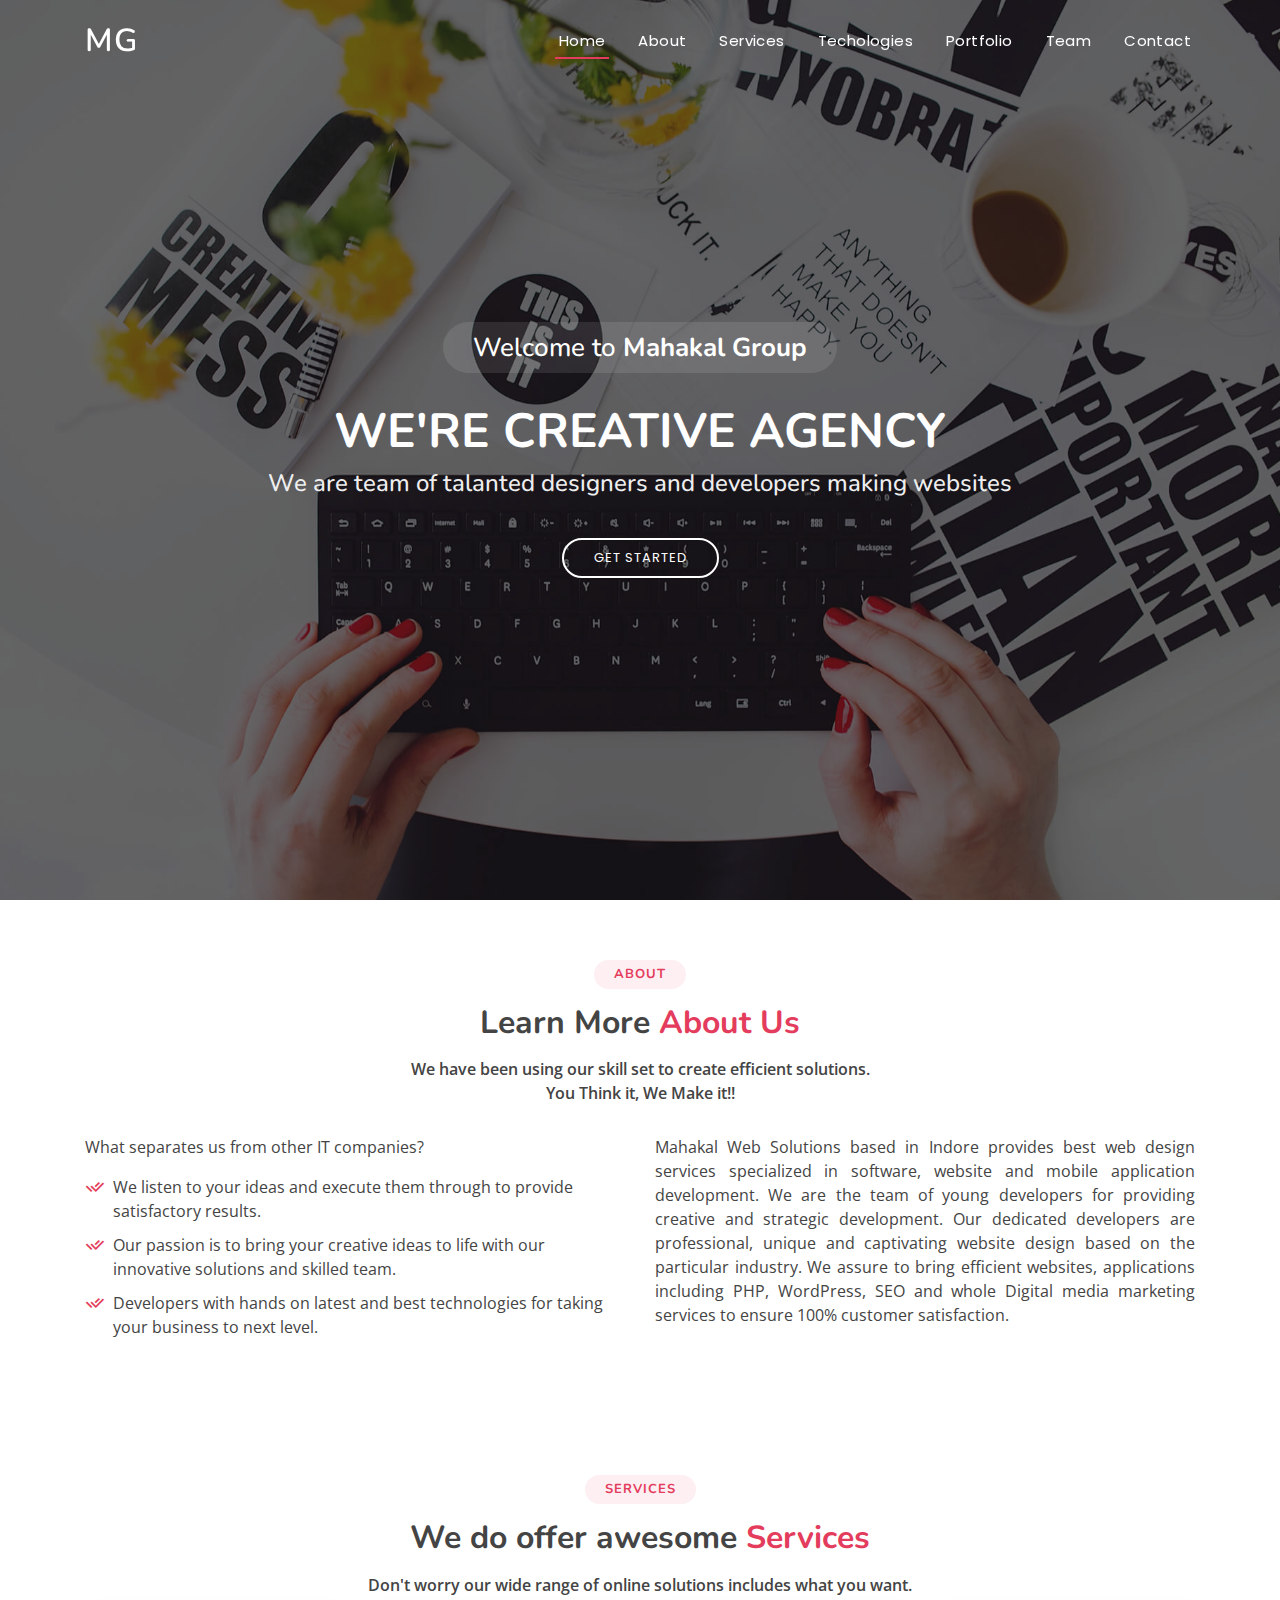
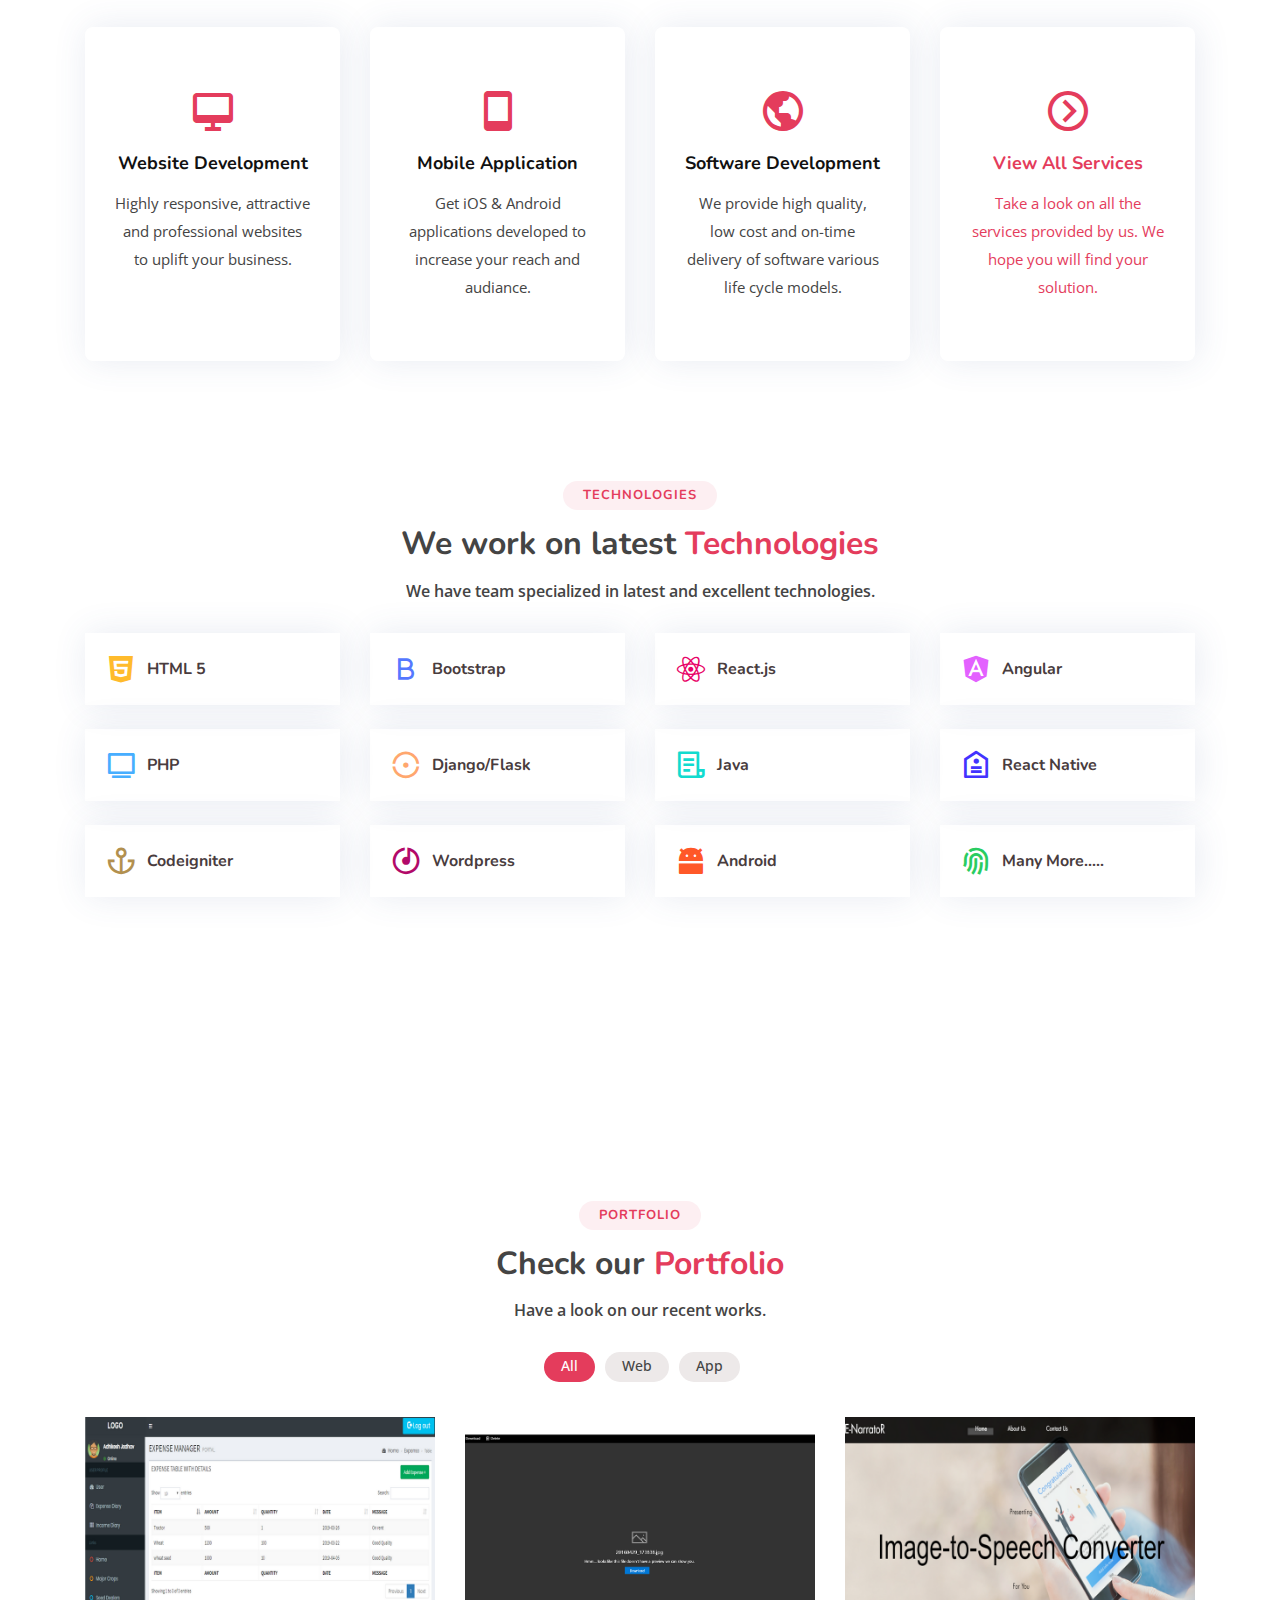
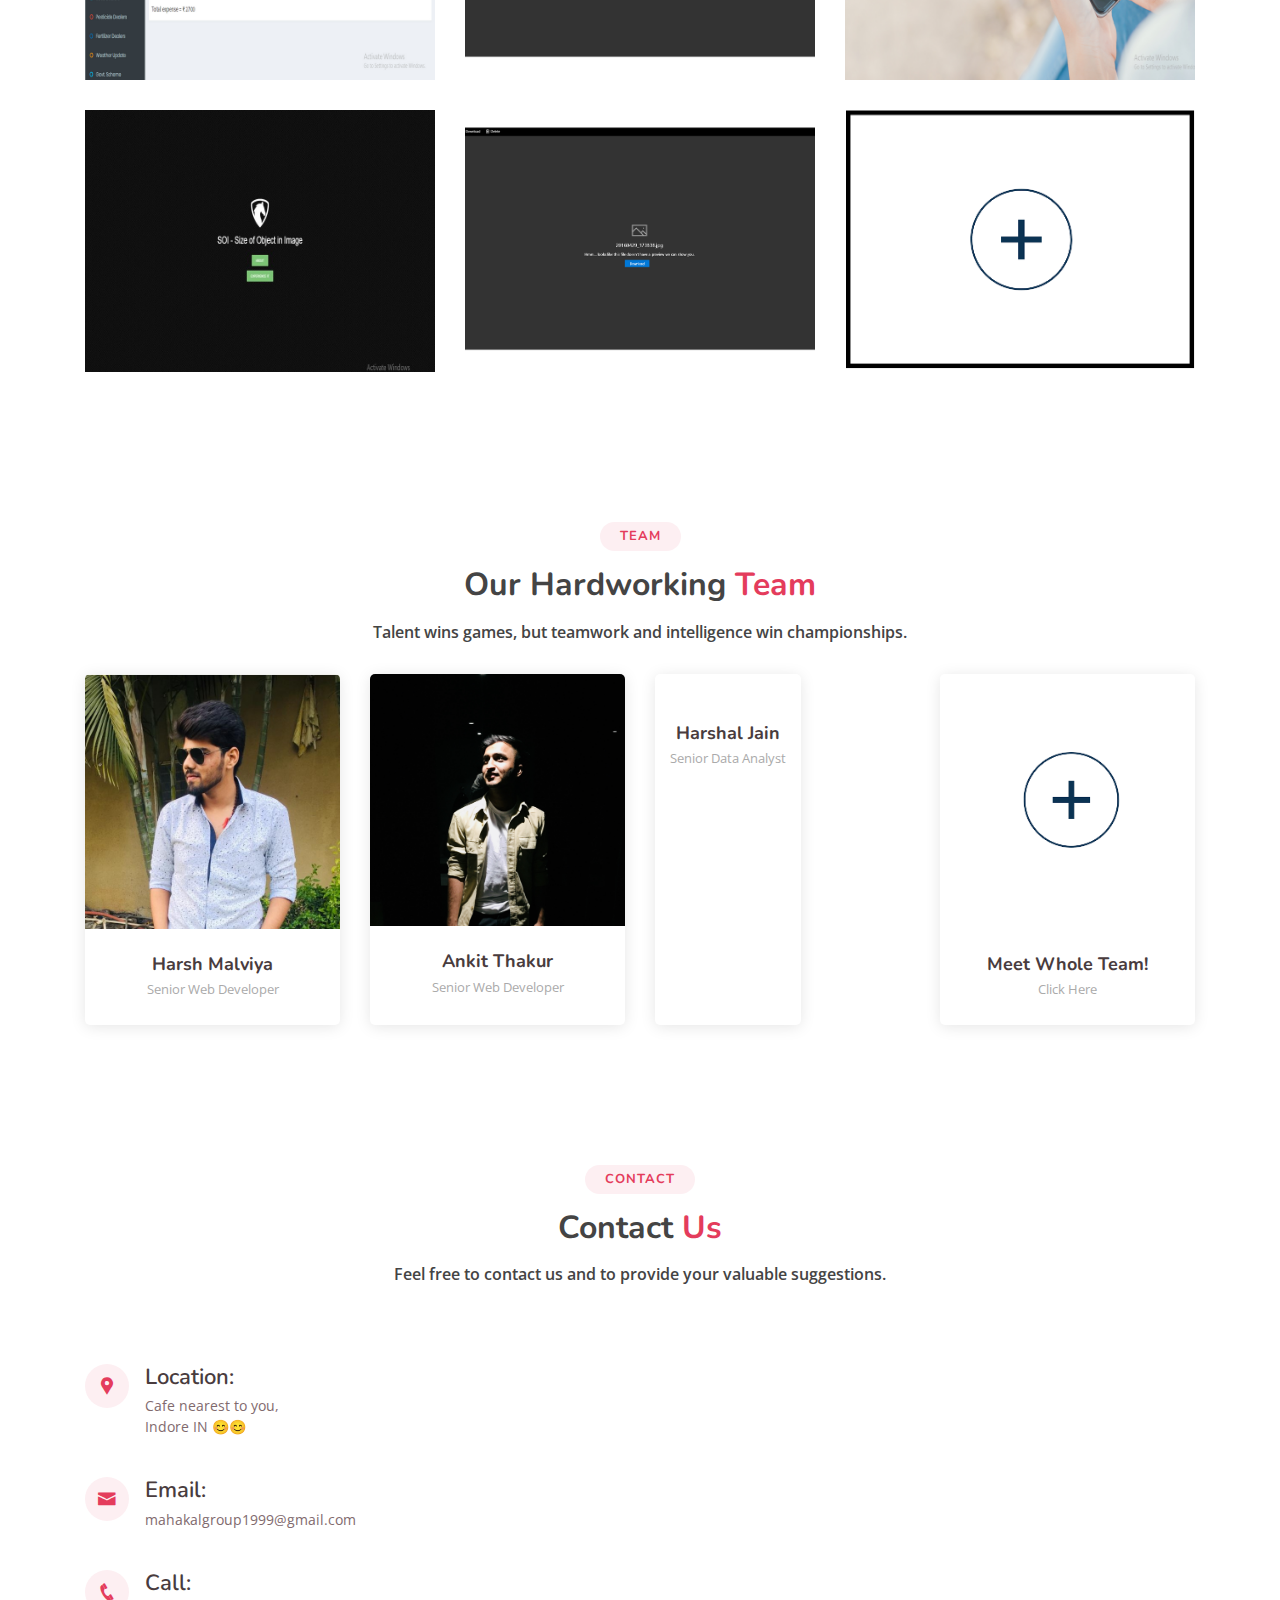
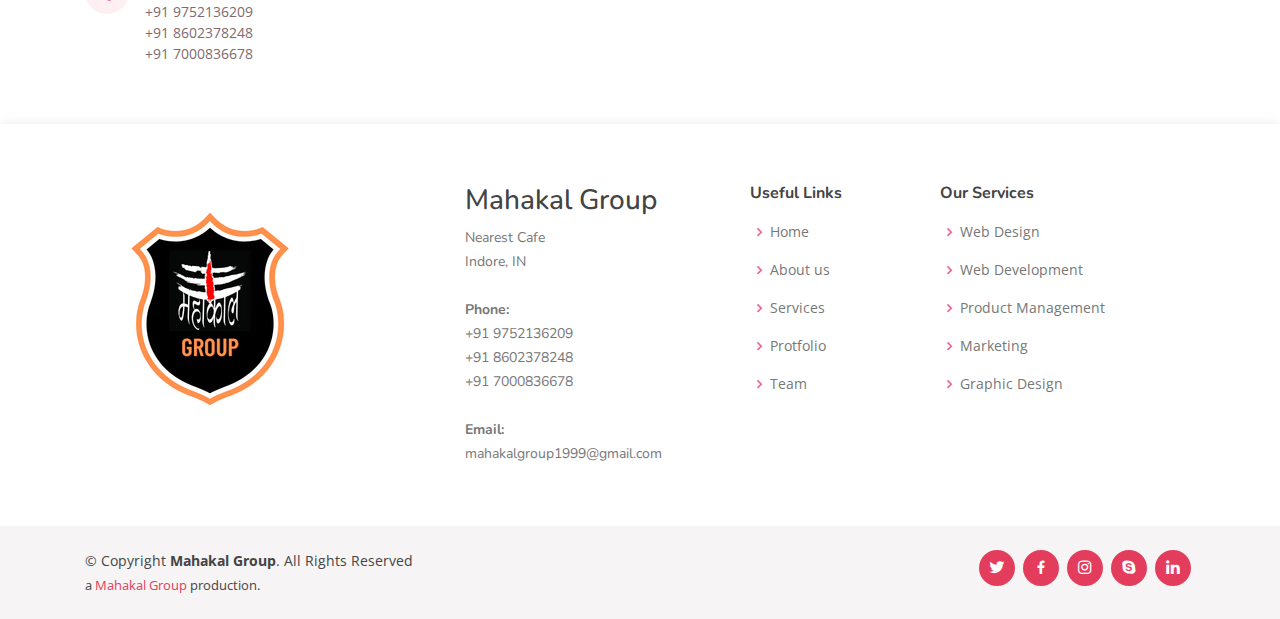
==== index.html @ ed3bf4cd "original upload" ====
<!DOCTYPE html>
<html lang="en">

<head>
    <meta charset="utf-8">
    <meta content="width=device-width, initial-scale=1.0" name="viewport">
    <title>Mahakal Group - MG</title>
    <meta content="" name="descriptison">
    <meta content="" name="keywords">
    <link href="assets/img/unnamed.png" rel="icon">
    <link href="assets/img/apple-touch-icon.png" rel="apple-touch-icon">
    <link href="https://fonts.googleapis.com/css?family=Open+Sans:300,300i,400,400i,600,600i,700,700i|Nunito:300,300i,400,400i,600,600i,700,700i|Poppins:300,300i,400,400i,500,500i,600,600i,700,700i" rel="stylesheet">
    <link href="assets/vendor/bootstrap/css/bootstrap.min.css" rel="stylesheet">
    <link href="assets/vendor/icofont/icofont.min.css" rel="stylesheet">
    <link href="assets/vendor/boxicons/css/boxicons.min.css" rel="stylesheet">
    <link href="assets/vendor/remixicon/remixicon.css" rel="stylesheet">
    <link href="assets/vendor/venobox/venobox.css" rel="stylesheet">
    <link href="assets/vendor/owl.carousel/assets/owl.carousel.min.css" rel="stylesheet">
    <link href="assets/css/style.css" rel="stylesheet">
</head>

<body>
    <header id="header" class="fixed-top">
        <div class="container d-flex align-items-center">
            <h1 class="logo mr-auto"><a href="#hero">MG</a></h1>
            <!-- <a href="index.html" class="logo mr-auto"><img src="assets/img/logo.png" alt="" class="img-fluid"></a>-->

            <nav class="nav-menu d-none d-lg-block">
                <ul>
                    <li class="active"><a href="#hero">Home</a></li>
                    <li><a href="#about">About</a></li>
                    <li><a href="#services">Services</a></li>
                    <li><a href="#features">Techologies</a></li>
                    <li><a href="#portfolio">Portfolio</a></li>
                    <li><a href="#team">Team</a></li>
                    <li><a href="#contact">Contact</a></li>
                </ul>
            </nav>
        </div>
    </header>

    <section id="hero">
        <div class="hero-container">
            <h3>Welcome to <strong>Mahakal Group</strong></h3>
            <h1>We're Creative Agency</h1>
            <h2>We are team of talanted designers and developers making websites</h2>
            <a href="#about" class="btn-get-started scrollto">Get Started</a>
        </div>
    </section>

    <main id="main">
        <section id="about" class="about">
            <div class="container">
                <div class="section-title">
                    <h2>About</h2>
                    <h3>Learn More <span>About Us</span></h3>
                    <p>We have been using our skill set to create efficient solutions.<br>You Think it, We Make it!!</p>
                </div>

                <div class="row content">
                    <div class="col-lg-6">
                        <p>
                            What separates us from other IT companies?
                        </p>
                        <ul>
                            <li><i class="ri-check-double-line"></i> We listen to your ideas and execute them through to provide satisfactory results.</li>
                            <li><i class="ri-check-double-line"></i> Our passion is to bring your creative ideas to life with our innovative solutions and skilled team.</li>
                            <li><i class="ri-check-double-line"></i> Developers with hands on latest and best technologies for taking your business to next level.</li>
                        </ul>
                    </div>
                    
                    <div class="col-lg-6 pt-4 pt-lg-0">
                        <p style="text-align:justify">
                        Mahakal Web Solutions based in Indore provides best web design services specialized in software, website and mobile application development.  We are the team of young developers for providing creative and strategic development.  Our dedicated developers are professional, unique and captivating website design based on the particular industry. We assure to bring efficient websites, applications including PHP, WordPress, SEO and whole Digital media marketing services to ensure 100% customer satisfaction.
                        </p>
                        
                        <!-- <a href="#" class="btn-learn-more">Learn More</a> -->
                    </div>
                </div>
            </div>
        </section>

        <section id="services" class="services">
            <div class="container">
                <div class="section-title">
                    <h2>Services</h2>
                    <h3>We do offer awesome <span>Services</span></h3>
                    <p>Don't worry our wide range of online solutions includes what you want.</p>
                </div>

                <div class="row">
                    <div class="col-md-6 col-lg-3 d-flex align-items-stretch mb-5 mb-lg-0">
                        <div class="icon-box">
                            <div class="icon"><i class="bx bx-desktop"></i></div>
                            <h4 class="title"><a href="javascript:void(0)">Website Development</a></h4>
                            <p class="description">Highly responsive, attractive and professional websites to uplift your business.</p>
                        </div>
                    </div>

                    <div class="col-md-6 col-lg-3 d-flex align-items-stretch mb-5 mb-lg-0">
                        <div class="icon-box">
                            <div class="icon"><i class="bx bx-mobile"></i></div>
                            <h4 class="title"><a href="javascript:void(0)">Mobile Application</a></h4>
                            <p class="description">Get iOS & Android applications developed to increase your reach and audiance.</p>
                        </div>
                    </div>

                    <div class="col-md-6 col-lg-3 d-flex align-items-stretch mb-5 mb-lg-0">
                        <div class="icon-box">
                            <div class="icon"><i class="bx bx-world"></i></div>
                            <h4 class="title"><a href="javascript:void(0)">Software Development</a></h4>
                            <p class="description">We provide high quality, low cost and on-time delivery of software various life cycle models.</p>
                        </div>
                    </div>

                    <div class="col-md-6 col-lg-3 d-flex align-items-stretch mb-5 mb-lg-0">
                        <a href="services.html">
                            <div class="icon-box" ">
                                <div class="icon"><i class="bx bx-chevron-right-circle"></i></div>
                                <h4 class="title">View All Services</h4>
                                <p class="description">Take a look on all the services provided by us. We hope you will find your solution.</p>
                            </div>
                        </a>
                    </div>
                </div>
            </div>
        </section>

        <section id="features" class="features">
            <div class="container">
                <div class="section-title">
                    <h2>Technologies</h2>
                    <h3>We work on latest <span>Technologies</span></h3>
                    <p>We have team specialized in latest and excellent technologies.</p>
                </div>

                <div class="row">
                    <div class="col-lg-3 col-md-4 col-6 col-6">
                        <div class="icon-box">
                            <i class=" ri-html5-fill " style="color: #ffbb2c;"></i>
                            <h3><a href="javascript:void(0)">HTML 5</a></h3>
                        </div>
                    </div>
                    
                    <div class="col-lg-3 col-md-4 col-6">
                        <div class="icon-box">
                            <i class=" ri-bold " style="color: #5578ff;"></i>
                            <h3><a href="javascript:void(0)">Bootstrap</a></h3>
                        </div>
                    </div>
          
                    <div class="col-lg-3 col-md-4 col-6 mt-4 mt-md-0">
                        <div class="icon-box">
                            <i class=" ri-reactjs-fill " style="color: #e80368;"></i>
                            <h3><a href="javascript:void(0)">React.js</a></h3>
                        </div>
                    </div>
          
                    <div class="col-lg-3 col-md-4 col-6 mt-4 mt-lg-0">
                        <div class="icon-box">
                            <i class="ri-angularjs-fill" style="color: #e361ff;"></i>
                            <h3><a href="javascript:void(0)">Angular</a></h3>
                        </div>
                    </div>
          
                    <div class="col-lg-3 col-md-4 col-6 mt-4">
                        <div class="icon-box">
                            <i class=" ri-tv-2-line " style="color: #47aeff;"></i>
                            <h3><a href="javascript:void(0)">PHP</a></h3>
                        </div>
                    </div>
          
                    <div class="col-lg-3 col-md-4 col-6 mt-4">
                        <div class="icon-box">
                            <i class="ri-gradienter-line" style="color: #ffa76e;"></i>
                            <h3><a href="javascript:void(0)">Django/Flask</a></h3>
                        </div>
                    </div>
          
                    <div class="col-lg-3 col-md-4 col-6 mt-4">
                        <div class="icon-box">
                            <i class="ri-file-list-3-line" style="color: #11dbcf;"></i>
                            <h3><a href="javascript:void(0)">Java</a></h3>
                        </div>
                    </div>
          
                    <div class="col-lg-3 col-md-4 col-6 mt-4">
                        <div class="icon-box">
                            <i class="ri-price-tag-2-line" style="color: #4233ff;"></i>
                            <h3><a href="javascript:void(0)">React Native</a></h3>
                        </div>
                    </div>
          
                    <div class="col-lg-3 col-md-4 col-6 mt-4">
                        <div class="icon-box">
                            <i class="ri-anchor-line" style="color: #b2904f;"></i>
                            <h3><a href="javascript:void(0)">Codeigniter</a></h3>
                        </div>
                    </div>
                  
                    <div class="col-lg-3 col-md-4 col-6 mt-4">
                        <div class="icon-box">
                            <i class="ri-disc-line" style="color: #b20969;"></i>
                            <h3><a href="javascript:void(0)">Wordpress</a></h3>
                        </div>
                    </div>
                  
                    <div class="col-lg-3 col-md-4 col-6 mt-4">
                        <div class="icon-box">
                            <i class=" ri-android-fill " style="color: #ff5828;"></i>
                            <h3><a href="javascript:void(0)">Android</a></h3>
                        </div>
                    </div>
                  
                    <div class="col-lg-3 col-md-4 col-6 mt-4">
                        <div class="icon-box">
                            <i class="ri-fingerprint-line" style="color: #29cc61;"></i>
                            <h3><a href="javascript:void(0)">Many More.....</a></h3>
                        </div>
                    </div>
                </div>
            </div>
        </section>

        <section id="cta" class="cta">
            <div class="container">
                <div class="text-center">
                    <p>'Tis the business of little minds to shrink; but he whose heart is firm, <br>and whose conscience approves his conduct, will pursue his principles unto death.</p>
                </div>
            </div>
        </section>

        <section id="portfolio" class="portfolio">
            <div class="container">
                <div class="section-title">
                    <h2>Portfolio</h2>
                    <h3>Check our <span>Portfolio</span></h3>
                    <p>Have a look on our recent works.</p>
                </div>

                <div class="row">
                    <div class="col-lg-12 d-flex justify-content-center">
                        <ul id="portfolio-flters">
                            <li data-filter="*" class="filter-active">All</li>
                            <li data-filter=".filter-web">Web</li>
                            <li data-filter=".filter-app">App</li>
                        </ul>
                    </div>
                </div>

                <div class="row portfolio-container">
                    <div class="col-lg-4 col-md-6 portfolio-item filter-web">
                        <img src="assets/img/portfolio/portfolio-2.jpg" class="img-fluid" alt="">
                        <div class="portfolio-info">
                            <h4>Kisaan Seva Portal</h4>
                            <p>Website</p>
                            <a href="assets/img/portfolio/portfolio-2.jpg" data-gall="portfolioGallery" class="venobox preview-link" title="Web 3"><i class="bx bx-plus"></i></a>
                            <a href="portfolio.html" class="details-link" title="More Details"><i class="bx bx-link"></i></a>
                        </div>
                    </div>

                    <div class="col-lg-4 col-md-6 portfolio-item filter-app">
                        <img src="assets/img/portfolio/portfolio-1.jpg" class="img-fluid" alt="">
                        <div class="portfolio-info">
                            <h4>Flappy Bird</h4>
                            <p>PC Game</p>
                            <a href="assets/img/portfolio/portfolio-1.jpg" data-gall="portfolioGallery" class="venobox preview-link" title="App 1"><i class="bx bx-plus"></i></a>
                            <a href="portfolio.html" class="details-link" title="More Details"><i class="bx bx-link"></i></a>
                        </div>
                    </div>

                    <div class="col-lg-4 col-md-6 portfolio-item filter-web">
                        <img src="assets/img/portfolio/portfolio-3.jpg" class="img-fluid" alt="">
                        <div class="portfolio-info">
                            <h4>E-narrator</h4>
                            <p>Website</p>
                            <a href="assets/img/portfolio/portfolio-3.jpg" data-gall="portfolioGallery" class="venobox preview-link" title="App 2"><i class="bx bx-plus"></i></a>
                            <a href="portfolio.html" class="details-link" title="More Details"><i class="bx bx-link"></i></a>
                        </div>
                    </div>

                    <div class="col-lg-4 col-md-6 portfolio-item filter-web">
                        <img src="assets/img/portfolio/portfolio-4.jpg" class="img-fluid" alt="">
                        <div class="portfolio-info">
                            <h4>SOI</h4>
                            <p>Interactie Website</p>
                            <a href="assets/img/portfolio/portfolio-4.jpg" data-gall="portfolioGallery" class="venobox preview-link" title="Web 2"><i class="bx bx-plus"></i></a>
                            <a href="portfolio.html" class="details-link" title="More Details"><i class="bx bx-link"></i></a>
                        </div>
                    </div>

                    <div class="col-lg-4 col-md-6 portfolio-item filter-app">
                        <img src="assets/img/portfolio/portfolio-6.jpg" class="img-fluid" alt="">
                        <div class="portfolio-info">
                            <h4>App 3</h4>
                            <p>Deskop Assistant</p>
                            <a href="assets/img/portfolio/portfolio-6.jpg" data-gall="portfolioGallery" class="venobox preview-link" title="App 3"><i class="bx bx-plus"></i></a>
                            <a href="portfolio.html" class="details-link" title="More Details"><i class="bx bx-link"></i></a>
                        </div>
                    </div>

                    <div class="col-lg-4 col-md-6 portfolio-item">
                        <a href="portfolio.html">
                            <img src="assets/img/portfolio/download.png" class="img-fluid" alt="">
                            <div class="portfolio-info">
                                <h4>View More.....</h4>
                            </div>
                        </a>
                    </div>  
                </div>
            </div>
        </section>

        <section id="team" class="team">
            <div class="container">
                <div class="section-title">
                    <h2>Team</h2>
                    <h3>Our Hardworking <span>Team</span></h3>
                    <p>Talent wins games, but teamwork and intelligence win championships.</p>
                </div>

                <div class="row">
                    <div class="col-lg-3 col-md-6 d-flex align-items-stretch">
                        <div class="member">
                            <div class="member-img">
                                <img src="assets/img/team/harsh.jpg" class="img-fluid" alt="">
                                <div class="social">
                                    <a href="http://harsh12-99.github.io"><i class="icofont-world"></i></a>
                                    <a href="https://twitter.com/harsh_12_"><i class="icofont-twitter"></i></a>
                                    <a href="https://www.linkedin.com/in/harshmalviya/"><i class="icofont-linkedin"></i></a>
                                    <a href="https://www.instagram.com/harsh_12_/"><i class="icofont-instagram"></i></a>
                                </div>
                            </div>
                            
                            <div class="member-info">
                                <h4>Harsh Malviya</h4>
                                <span>Senior Web Developer</span>
                            </div>
                        </div>
                    </div>

                    <div class="col-lg-3 col-md-6 d-flex align-items-stretch">
                        <div class="member">
                            <div class="member-img">
                                <img src="assets/img/team/ankit.jpg" class="img-fluid" alt="">
                                <div class="social">
                                    <a href="javascript:void(0)"><i class="icofont-world"></i></a>
                                    <a href="https://twitter.com/ankit_ladoo10"><i class="icofont-twitter"></i></a>
                                    <a href="https://www.linkedin.com/in/ankit-thakur-4b4bb2160/"><i class="icofont-linkedin"></i></a>
                                    <a href="https://www.instagram.com/_ankit31__/"><i class="icofont-instagram"></i></a>
                                </div>
                            </div>
                            
                            <div class="member-info">
                                <h4>Ankit Thakur</h4>
                                <span>Senior Web Developer</span>
                            </div>
                        </div>
                    </div>

                    <div class="col-lg-3 col-md-6 d-flex align-items-stretch">
                        <div class="member">
                            <div class="member-img">
                                <img src="assets/img/team/harshal.jpg" class="img-fluid" alt="">
                                <div class="social">
                                    <a href="javascript:void(0)"><i class="icofont-world"></i></a>
                                    <a href="https://twitter.com/HARSHAL_678"><i class="icofont-twitter"></i></a>
                                    <a href="https://www.linkedin.com/in/harshal-jain-968290159/"><i class="icofont-linkedin"></i></a>
                                    <a href="https://www.instagram.com/harshaljain7/"><i class="icofont-instagram"></i></a>
                                </div>
                            </div>
                                
                            <div class="member-info">
                                <h4>Harshal Jain</h4>
                                <span>Senior Data Analyst</span>
                            </div>
                        </div>
                    </div>


                    <div class="col-lg-3 col-md-6 d-flex align-items-stretch">
                        <a href="team.html">
                            <div class="member">
                                <div class="member-img">
                                    <img src="assets/img/team/download.png" class="img-fluid" alt="">
                                </div>

                                <div class="member-info">
                                    <h4>Meet Whole Team!</h4>
                                    <span>Click Here</span>
                                </div>
                            </div>
                        </a>
                    </div>
                </div>
            </div>
        </section>

        <section id="contact" class="contact">
            <div class="container">
                <div class="section-title">
                    <h2>Contact</h2>
                    <h3>Contact <span>Us</span></h3>
                    <p>Feel free to contact us and to provide your valuable suggestions.</p>
                </div>

                <div class="row mt-5">
                    <div class="col-lg-4">
                        <div class="info">
                            <div class="address">
                                <i class="icofont-google-map"></i>
                                <h4>Location:</h4>
                                <p>Cafe nearest to you, <br>Indore IN 😊😊</p>
                            </div>

                            <div class="email">
                                <i class="icofont-envelope"></i>
                                <h4>Email:</h4>
                                <p>mahakalgroup1999@gmail.com</p>
                            </div>

                            <div class="phone">
                                <i class="icofont-phone"></i>
                                <h4>Call:</h4>
                                <p>+91 9752136209<br> +91 8602378248 <br> +91 7000836678</p>
                            </div>
                        </div>
                    </div>

                    <div class="col-lg-8 mt-5 mt-lg-0">
                        <div>
                            <iframe style="border:0; width: 100%; height: 270px;" src="https://www.google.com/maps/embed?pb=!1m14!1m8!1m3!1d12097.433213460943!2d-74.0062269!3d40.7101282!3m2!1i1024!2i768!4f13.1!3m3!1m2!1s0x0%3A0xb89d1fe6bc499443!2sDowntown+Conference+Center!5e0!3m2!1smk!2sbg!4v1539943755621" frameborder="0" allowfullscreen></iframe>
                        </div>
                    </div>
                </div>
            </div>
        </section>
    </main>

    <footer id="footer">
        <div class="footer-top">
            <div class="container">
                <div class="row">
                    <div class="col-lg-4 col-md-6 footer-newsletter">
                        <img src="assets/img/unnamed.png">
                    </div>
                    
                    <div class="col-lg-3 col-md-6 footer-contact">
                        <h3>Mahakal Group</h3>
                        <p>
                            Nearest Cafe <br>
                            Indore, IN <br>
                            <br>
                        <strong>Phone:<br></strong> +91 9752136209<br>+91 8602378248 <br>+91 7000836678<br>
                        <br>
                        <strong>Email:<br></strong> mahakalgroup1999@gmail.com<br>
                        </p>
                    </div>

                    <div class="col-lg-2 col-md-6 footer-links">
                        <h4>Useful Links</h4>
                        <ul>
                            <li><i class="bx bx-chevron-right"></i> <a href="javascript:void(0)">Home</a></li>
                            <li><i class="bx bx-chevron-right"></i> <a href="index.html#about">About us</a></li>
                            <li><i class="bx bx-chevron-right"></i> <a href="index.html#services">Services</a></li>
                            <li><i class="bx bx-chevron-right"></i> <a href="index.html#portfolio">Protfolio</a></li>
                            <li><i class="bx bx-chevron-right"></i> <a href="index.html#team">Team</a></li>
                        </ul>
                    </div>

                    <div class="col-lg-3 col-md-6 footer-links">
                        <h4>Our Services</h4>
                        <ul>
                            <li><i class="bx bx-chevron-right"></i> <a href="services.html">Web Design</a></li>
                            <li><i class="bx bx-chevron-right"></i> <a href="services.html">Web Development</a></li>
                            <li><i class="bx bx-chevron-right"></i> <a href="services.html">Product Management</a></li>
                            <li><i class="bx bx-chevron-right"></i> <a href="services.html">Marketing</a></li>
                            <li><i class="bx bx-chevron-right"></i> <a href="services.html">Graphic Design</a></li>
                        </ul>
                    </div>

                </div>
            </div>
        </div>

        <div class="container d-md-flex py-4">
            <div class="mr-md-auto text-center text-md-left">
                <div class="copyright">
                    &copy; Copyright <strong><span>Mahakal Group</span></strong>. All Rights Reserved
                </div>
                
                <div class="credits">
                    a <a href="javascript:void(0)">Mahakal Group</a> production.
                </div>
            </div>
          
            <div class="social-links text-center text-md-right pt-3 pt-md-0">
                <a href="javascript:void(0)" class="twitter"><i class="bx bxl-twitter"></i></a>
                <a href="javascript:void(0)" class="facebook"><i class="bx bxl-facebook"></i></a>
                <a href="javascript:void(0)" class="instagram"><i class="bx bxl-instagram"></i></a>
                <a href="javascript:void(0)" class="google-plus"><i class="bx bxl-skype"></i></a>
                <a href="javascript:void(0)" class="linkedin"><i class="bx bxl-linkedin"></i></a>
            </div>
        </div>
    </footer>

    <a href="#" class="back-to-top"><i class="ri-arrow-up-line"></i></a>

    <script src="assets/vendor/jquery/jquery.min.js"></script>
    <script src="assets/vendor/bootstrap/js/bootstrap.bundle.min.js"></script>
    <script src="assets/vendor/jquery.easing/jquery.easing.min.js"></script>
    <script src="assets/vendor/php-email-form/validate.js"></script>
    <script src="assets/vendor/isotope-layout/isotope.pkgd.min.js"></script>
    <script src="assets/vendor/venobox/venobox.min.js"></script>
    <script src="assets/vendor/owl.carousel/owl.carousel.min.js"></script>
    <script src="assets/js/main.js"></script>
</body>
</html>
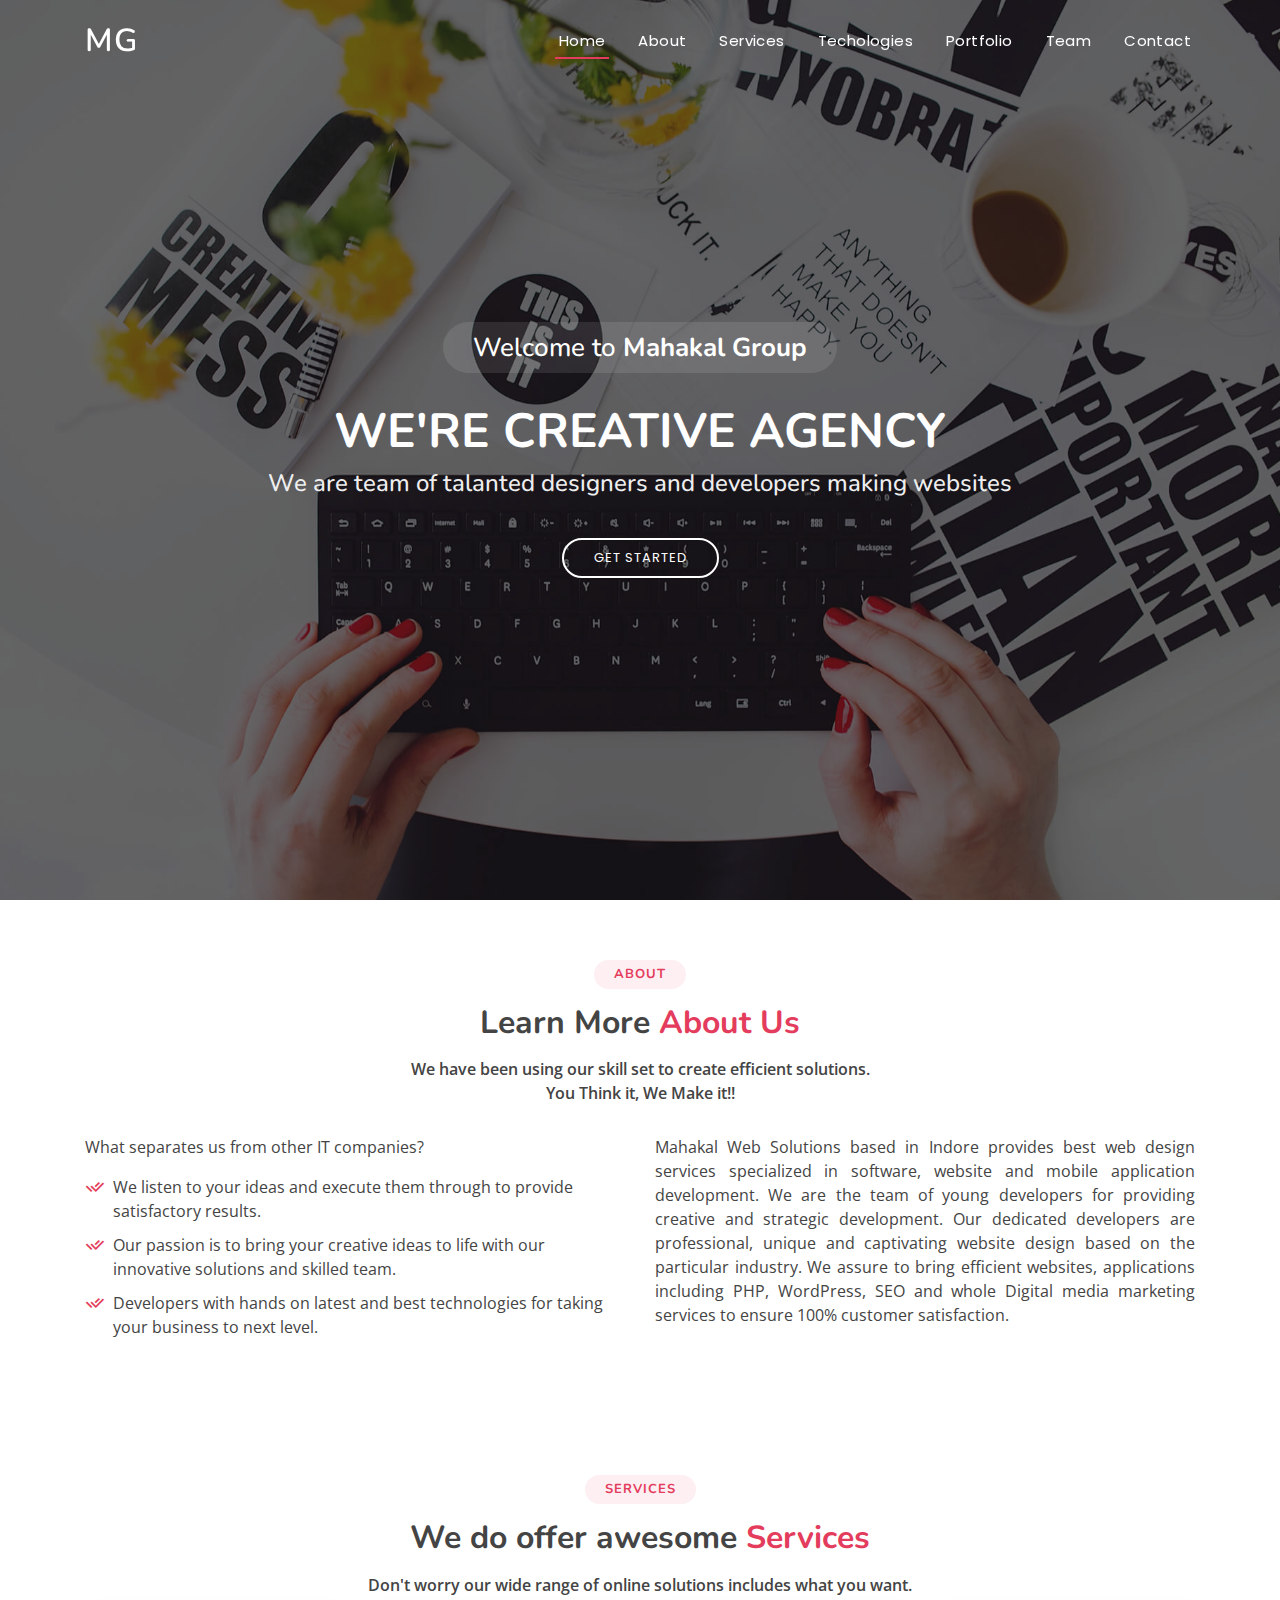
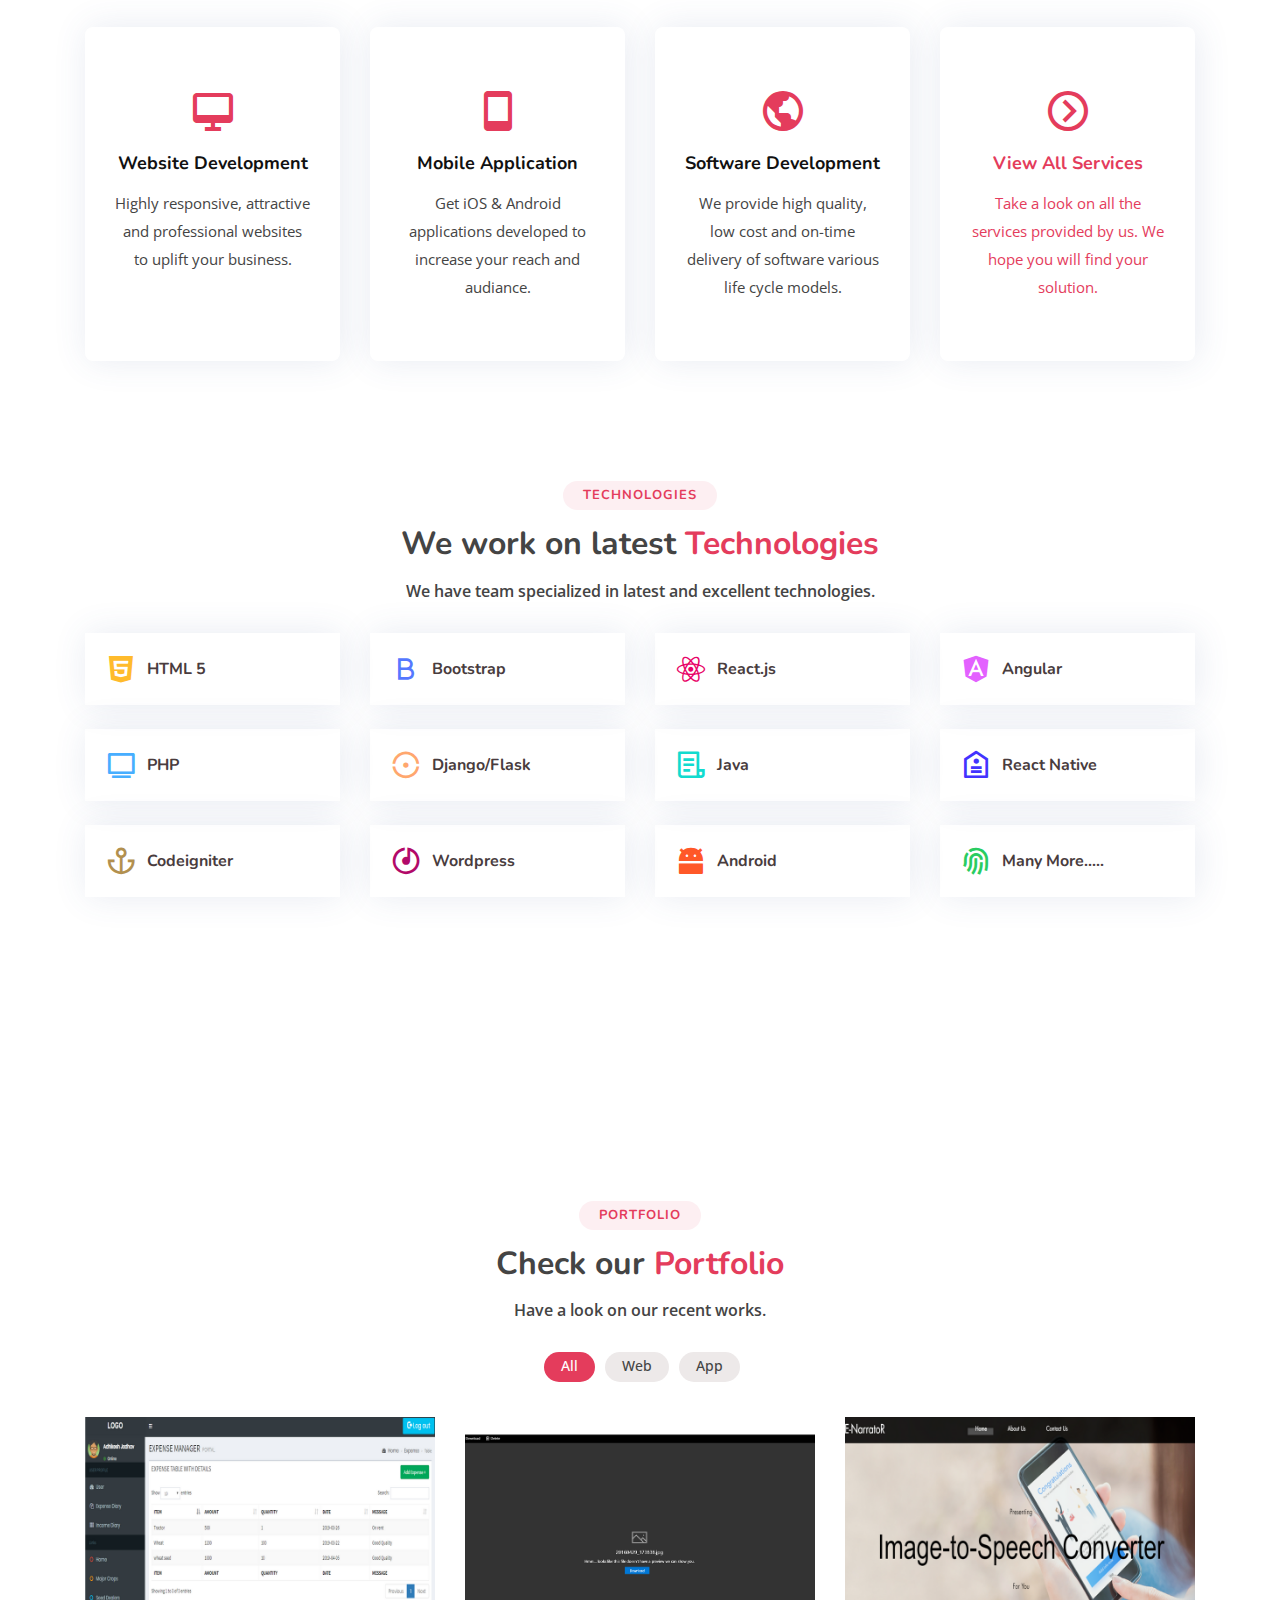
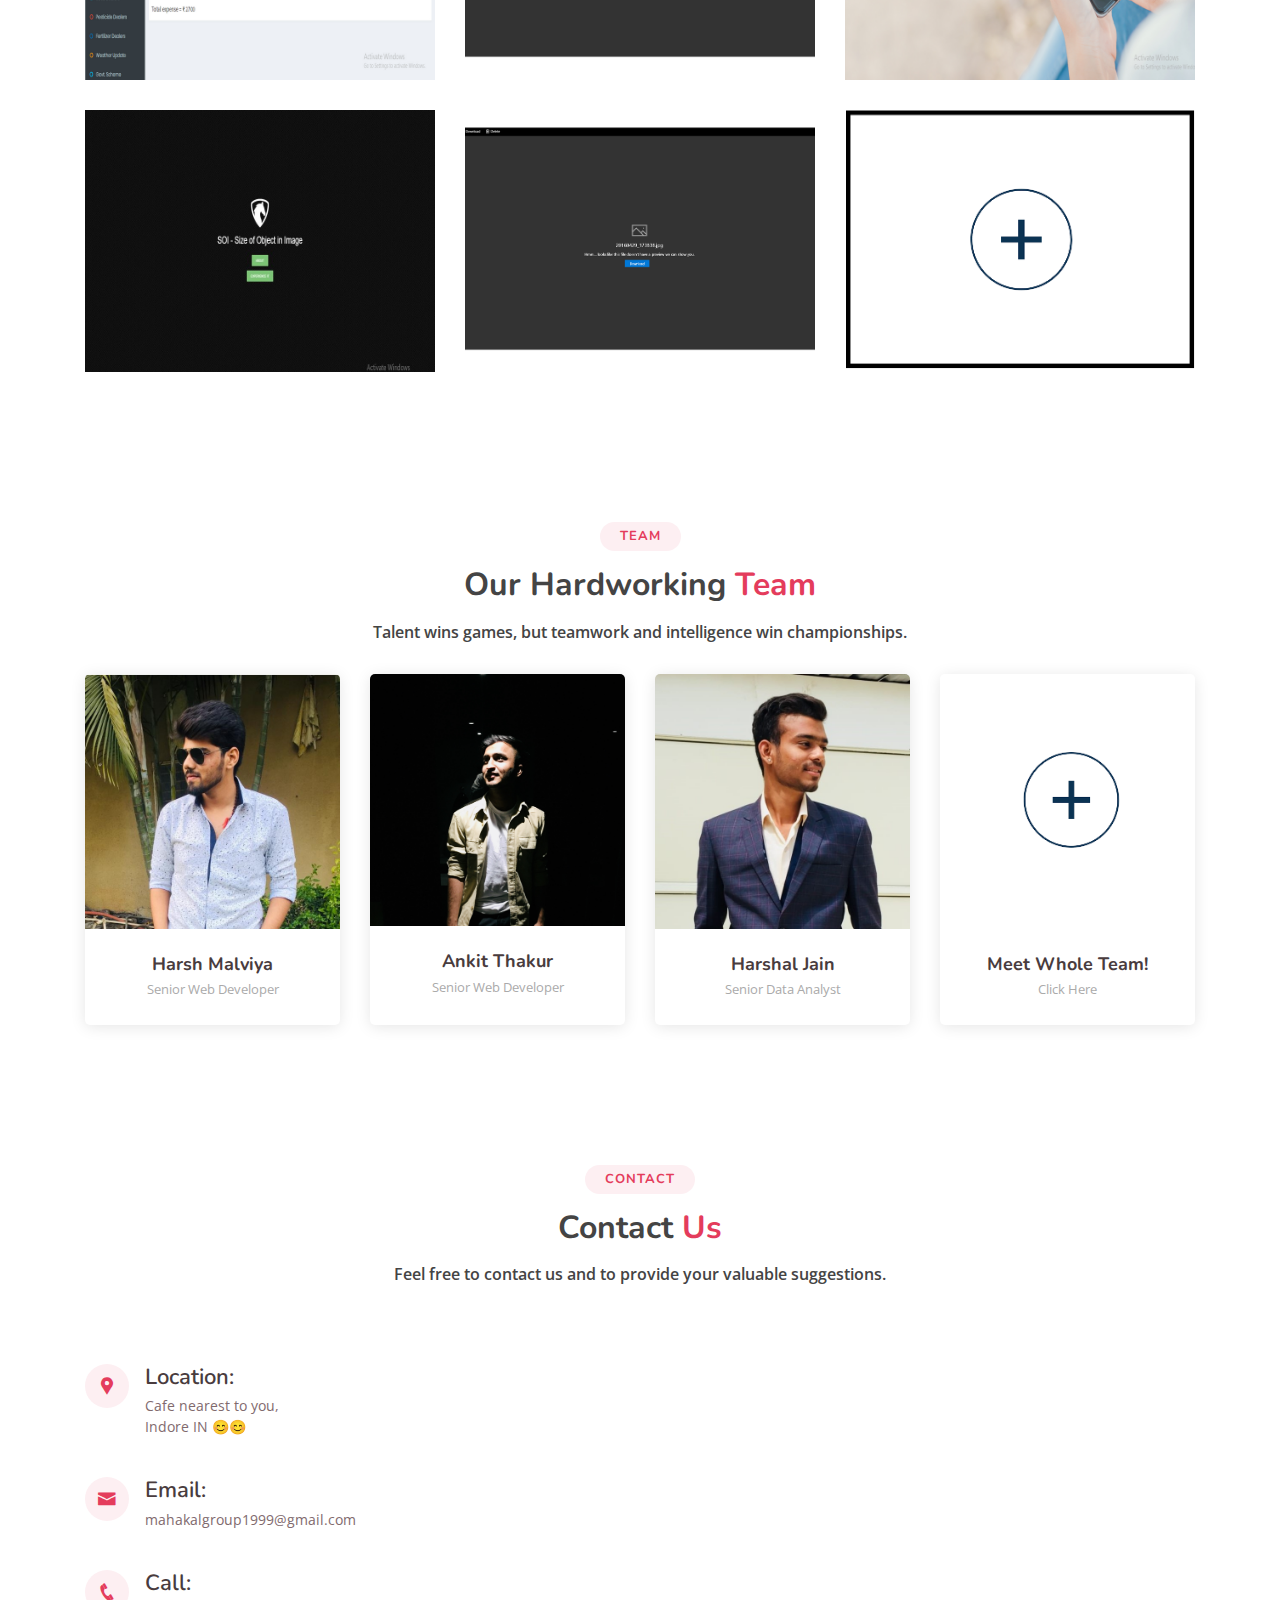
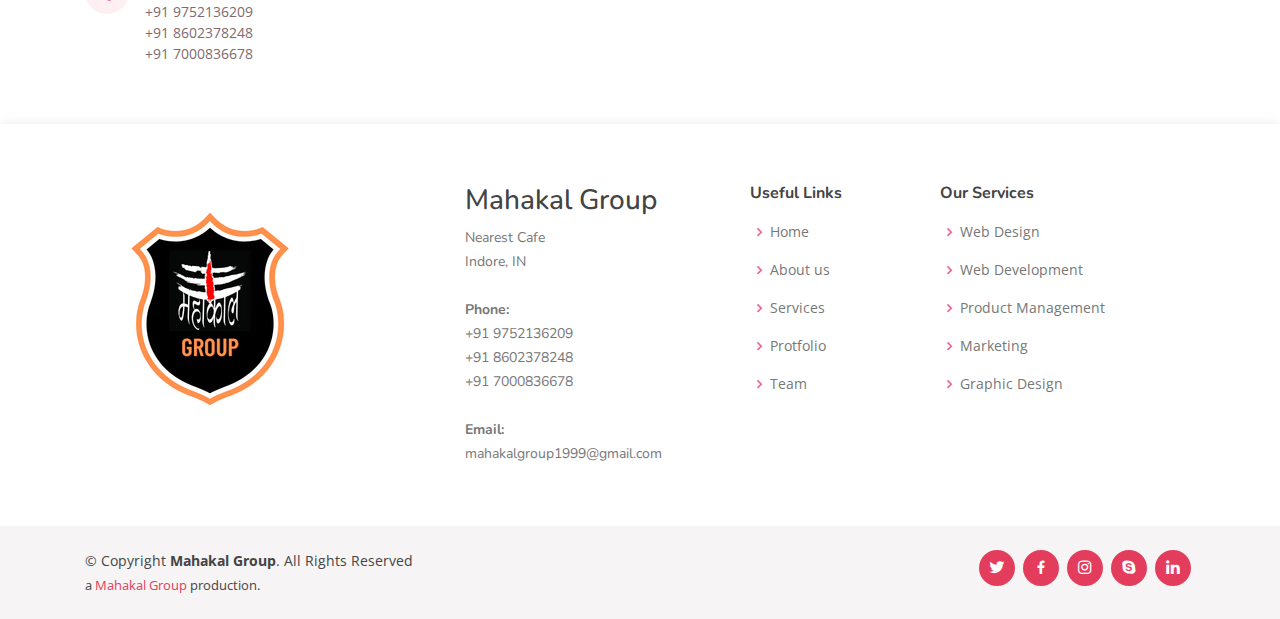
==== commit 2d77a5a7: "Update index.html" ====
--- a/index.html
+++ b/index.html
@@ -361,7 +361,7 @@
                     <div class="col-lg-3 col-md-6 d-flex align-items-stretch">
                         <div class="member">
                             <div class="member-img">
-                                <img src="assets/img/team/harshal.jpg" class="img-fluid" alt="">
+                                <img src="assets/img/team/harshal.JPG" class="img-fluid" alt="">
                                 <div class="social">
                                     <a href="javascript:void(0)"><i class="icofont-world"></i></a>
                                     <a href="https://twitter.com/HARSHAL_678"><i class="icofont-twitter"></i></a>
@@ -515,4 +515,4 @@
     <script src="assets/vendor/owl.carousel/owl.carousel.min.js"></script>
     <script src="assets/js/main.js"></script>
 </body>
-</html>+</html>
